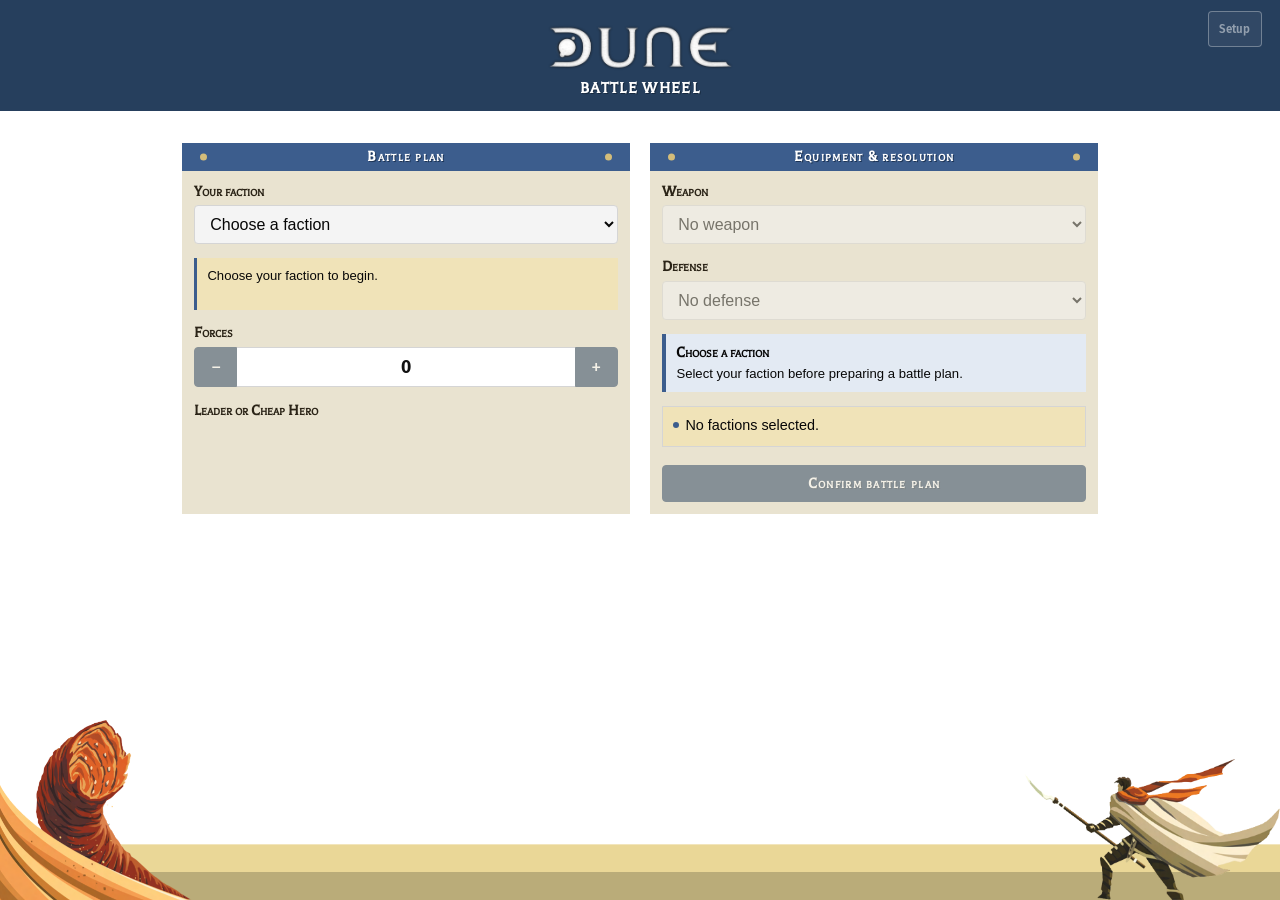
==== index.html @ eeb60cb7 "Add game setup reset and correct leader data" ====
<!DOCTYPE html>
<html lang="en">
  <head>
    <meta charset="UTF-8" />
    <meta name="viewport" content="width=device-width, initial-scale=1.0" />
    <meta name="theme-color" content="#263f5d" />
    <title>Dune Battle Wheel</title>
    <link rel="preconnect" href="https://fonts.googleapis.com" />
    <link rel="preconnect" href="https://fonts.gstatic.com" crossorigin />
    <link href="https://fonts.googleapis.com/css2?family=Balthazar&family=Fira+Sans:wght@300;400;500;600;700&display=swap" rel="stylesheet" />
    <link rel="stylesheet" href="styles.css?v=20260916-leader-values" />
  </head>
  <body>
    <div class="app-shell">
      <header id="rulebook-header">
        <h1 id="resetApplication" class="rulebook-title" role="button" tabindex="0" aria-label="Reset application" title="Reset application">
          <img src="img/art-title.png" alt="DUNE" />
          <span>BATTLE WHEEL</span>
        </h1>
        <button id="openGameSetup" class="setup-trigger" type="button" disabled>Setup</button>
      </header>

      <main id="appLayout" class="layout">
        <section class="phase-callout panel controls-panel">
          <h2>Battle plan</h2>
          <div class="panel-body">
            <div class="faction-picker">
              <img id="factionLogo" class="faction-logo" src="img/AT-logo.png" alt="" hidden />
              <div class="field">
                <span class="field-label">Your faction</span>
                <strong id="currentFactionName" class="current-faction-name" hidden></strong>
                <select id="faction" aria-label="Choose your faction">
                  <option value="" selected disabled>Choose a faction</option>
                  <option value="atreides">Atreides</option>
                  <option value="bene">Bene Gesserit</option>
                  <option value="choam">CHOAM</option>
                  <option value="emperor">Emperor</option>
                  <option value="fremen">Fremen</option>
                  <option value="harkonnen">Harkonnen</option>
                  <option value="ixians">Ixians</option>
                  <option value="richese">Richese</option>
                  <option value="guild">Spacing Guild</option>
                  <option value="tleilaxu">Tleilaxu</option>
                  <option value="moritani">Moritani</option>
                  <option value="ecaz">Ecaz</option>
                </select>
              </div>
            </div>

            <p id="factionRule" class="rule-note"></p>

            <div class="field">
              <label id="forcesLabel" for="forces">Forces</label>
              <div class="stepper">
                <button type="button" class="stepper-btn" data-target="forces" data-step="-1" aria-label="Remove one force">−</button>
                <input id="forces" type="number" min="0" max="20" value="6" inputmode="numeric" />
                <button type="button" class="stepper-btn" data-target="forces" data-step="1" aria-label="Add one force">+</button>
              </div>
            </div>

            <div id="specialField" class="field" hidden>
              <label id="specialLabel" for="specialForces">Special forces</label>
              <div class="stepper">
                <button type="button" class="stepper-btn" data-target="specialForces" data-step="-1" aria-label="Remove one special force">−</button>
                <input id="specialForces" type="number" min="0" max="7" value="0" inputmode="numeric" />
                <button type="button" class="stepper-btn" data-target="specialForces" data-step="1" aria-label="Add one special force">+</button>
              </div>
            </div>

            <div id="spiceField" class="field">
              <label for="spice">Spice support</label>
              <div class="stepper">
                <button type="button" class="stepper-btn" data-target="spice" data-step="-1" aria-label="Remove one spice">−</button>
                <input id="spice" type="number" min="0" max="20" value="3" inputmode="numeric" />
                <button type="button" class="stepper-btn" data-target="spice" data-step="1" aria-label="Add one spice">+</button>
              </div>
            </div>

            <label id="fremenOpponentField" class="check-option" hidden>
              <input id="fremenOpponent" type="checkbox" />
              Fighting Fremen
            </label>

            <div class="field leader-field">
              <span class="field-label">Leader or Cheap Hero</span>
              <div id="leaderMenu" class="leader-menu leader-grid" role="listbox" aria-label="Choose a leader"></div>
              <div id="variableLeaderField" class="field variable-leader-field" hidden>
                <label for="variableLeaderStrength">Opponent leader strength</label>
                <div class="stepper">
                  <button type="button" class="stepper-btn" data-target="variableLeaderStrength" data-step="-1" aria-label="Reduce opponent leader strength by one">−</button>
                  <input id="variableLeaderStrength" type="number" min="0" max="7" value="0" inputmode="numeric" />
                  <button type="button" class="stepper-btn" data-target="variableLeaderStrength" data-step="1" aria-label="Increase opponent leader strength by one">+</button>
                </div>
                <small>Zoal matches the printed strength of the opposing leader; use 0 against a Cheap Hero.</small>
              </div>
            </div>
          </div>
        </section>

        <section class="phase-callout panel report-panel">
          <h2>Equipment &amp; resolution</h2>
          <div class="panel-body">
            <div class="field">
              <label for="weapon">Weapon</label>
              <select id="weapon" disabled>
                <option value="none">No weapon</option>
                <option value="projectile">Projectile weapon</option>
                <option value="poison">Poison weapon</option>
                <option value="lasgun">Lasgun</option>
                <option value="worthless">Worthless card</option>
              </select>
            </div>

            <div class="field">
              <label for="defense">Defense</label>
              <select id="defense" disabled>
                <option value="none">No defense</option>
                <option value="shield">Shield</option>
                <option value="snooper">Snooper</option>
                <option value="worthless">Worthless card</option>
              </select>
            </div>

            <div id="battleStatus" class="battle-status" role="status" aria-live="polite"></div>
            <ul id="battleLog" class="battle-log"></ul>

            <button id="confirmBtn" class="primary-btn" type="button" disabled>Confirm battle plan</button>
          </div>
        </section>
      </main>
      <section id="gameSetup" class="phase-callout game-setup-panel" hidden>
        <h2>Game setup</h2>
        <div class="panel-body game-setup-body">
          <p id="gameSetupInstructions" class="game-setup-instructions">Select the factions taking part in this game.</p>
          <div id="gameSetupGrid" class="game-setup-grid" role="group" aria-label="Factions in play"></div>
          <p id="gameSetupNotice" class="game-setup-notice" role="status" aria-live="polite"></p>
          <button id="changeYourFaction" class="game-setup-change" type="button">Change your faction</button>
          <p id="gameSetupSummary" class="game-setup-summary" aria-live="polite"></p>
          <div class="game-setup-actions">
            <button id="cancelGameSetup" type="button">Cancel</button>
            <button id="saveGameSetup" class="game-setup-done" type="button">Done</button>
          </div>
        </div>
      </section>
    </div>

    <footer class="rulebook-footer" aria-hidden="true">
      <p class="footer-artwork">
        <img class="footer-worm-art" src="img/art-cover-worm.png" alt="" />
        <img class="footer-fremen-art" src="img/art-fremen.png" alt="" />
      </p>
    </footer>

    <script src="script.js?v=20260916-leader-values"></script>
  </body>
</html>
---- styles.css ----
/* Shared design system copied from DuneDynamicRulebook. */
:root {
  --footer-height: 3.5rem;
  --page-margin: 8px;

  --blue-heading: #263f5d;
  --blue-callout: #3c5d8d;

  --sand-light: #f0e3b8;
  --sand-heading: #d4bd7a;

  --text-dark: #111;
  --border-light: #d5d5d5;
}

* {
  box-sizing: border-box;
}

[hidden] {
  display: none !important;
}

body {
  margin: var(--page-margin);
  padding-bottom: calc(var(--footer-height) + 0.5rem);
  font-family: "Trebuchet MS", sans-serif;
  color: var(--text-dark);
  background: #fff;
}

button,
select,
input {
  font: inherit;
}

.app-shell {
  width: min(90rem, 100%);
  margin: 0 auto;
}

/* Exact DuneDynamicRulebook title treatment. */
.rulebook-title {
  position: relative;
  box-sizing: border-box;
  min-height: 2.1rem;
  margin-top: calc(-1 * var(--page-margin));
  margin-inline: calc(-1 * var(--page-margin));
  display: flex;
  flex-direction: column;
  align-items: center;
  gap: 0.35rem;
  padding: 1.5rem 0.75rem 0.75rem;
  background: var(--blue-heading);
  color: #fff;
  font-family: "Copperplate Gothic Bold", "Balthazar", serif;
  font-size: 1.05rem;
  font-variant: small-caps;
  letter-spacing: 0.08em;
  line-height: 1.3;
  text-align: center;
  text-shadow: 1px 1px 0 #172a40;
}

.rulebook-title[role="button"] {
  cursor: pointer;
}

.rulebook-title[role="button"]:focus-visible {
  outline: 2px solid var(--sand-heading);
  outline-offset: -4px;
}

.rulebook-title > img {
  display: block;
  width: auto;
  height: 3rem;
  max-width: 100%;
  object-fit: contain;
}

/* App layout: only the geometry is specific to Battle Wheel. */
.layout {
  display: grid;
  grid-template-columns: minmax(16rem, 0.8fr) minmax(23rem, 1.25fr) minmax(15rem, 0.8fr);
  gap: 1.25rem;
  align-items: stretch;
  padding: 1.25rem 0 2rem;
}

/* Exact phase-callout surface and heading styles from DuneDynamicRulebook. */
.phase-callout {
  box-sizing: border-box;
  width: 90%;
  margin: 1rem auto;
  background: #e9e3d0;
  color: #070707;
}

.phase-callout.panel {
  width: 100%;
  margin: 0;
}

.phase-callout h2 {
  position: relative;
  margin: 0;
  padding: 0.35rem 3rem;
  background: var(--blue-callout);
  color: #fff;
  font-family: "Copperplate Gothic Bold", "Balthazar", serif;
  font-size: 1rem;
  font-variant: small-caps;
  letter-spacing: 0.08em;
  text-align: center;
  text-shadow: 1px 1px 0 #1d3455;
}

.phase-callout h2::before,
.phase-callout h2::after {
  position: absolute;
  top: 50%;
  z-index: 1;
  display: block;
  width: 0.45rem;
  height: 0.45rem;
  border-radius: 50%;
  background: var(--sand-heading);
  content: "";
  transform: translateY(-50%);
}

.phase-callout h2::before {
  left: 1.1rem;
}

.phase-callout h2::after {
  right: 1.1rem;
}

.panel-body {
  padding: 0.75rem;
}

.controls-panel .panel-body {
  display: flex;
  flex-direction: column;
  gap: 0.9rem;
}

.field {
  display: flex;
  flex-direction: column;
  gap: 0.35rem;
}

label {
  font-family: "Copperplate Gothic Bold", "Balthazar", serif;
  font-variant: small-caps;
  font-weight: 700;
  color: #2b2417;
}

select,
.primary-btn {
  box-sizing: border-box;
  display: block;
  width: 100%;
  padding: 0.55rem 0.7rem;
  border: 1px solid var(--border-light);
  border-radius: 0.25rem;
  background: #f4f4f4;
  color: inherit;
  text-align: left;
}

select {
  cursor: pointer;
}

select:disabled {
  cursor: not-allowed;
  opacity: 0.5;
}

button:disabled {
  cursor: not-allowed;
  opacity: 0.5;
}

select:hover,
.primary-btn:hover {
  background: var(--sand-light);
}

select:focus-visible,
.primary-btn:focus-visible,
input[type="range"]:focus-visible {
  outline: 2px solid var(--blue-heading);
  outline-offset: 2px;
}

.primary-btn {
  margin-top: 0.25rem;
  background: var(--blue-heading);
  border-color: var(--blue-heading);
  color: #fff;
  font-family: "Copperplate Gothic Bold", "Balthazar", serif;
  font-variant: small-caps;
  font-weight: 700;
  letter-spacing: 0.08em;
  text-align: center;
  text-shadow: 1px 1px 0 #172a40;
  cursor: pointer;
}

.primary-btn:hover {
  color: #342214;
  text-shadow: none;
}

.range-row {
  display: grid;
  grid-template-columns: minmax(0, 1fr) 2.6rem;
  align-items: center;
  gap: 0.65rem;
}

input[type="range"] {
  width: 100%;
  accent-color: var(--blue-callout);
}

.value-chip {
  padding: 0.35rem 0.45rem;
  border: 1px solid #aaa;
  background: var(--sand-light);
  font-weight: 700;
  text-align: center;
}

.wheel-panel {
  display: flex;
  flex-direction: column;
}

.wheel-body {
  display: grid;
  flex: 1;
  place-items: center;
  min-height: 27rem;
}

.battle-wheel-wrap {
  position: relative;
  width: min(100%, 25rem);
  aspect-ratio: 1;
  display: grid;
  place-items: center;
}

.battle-wheel {
  position: relative;
  width: 100%;
  height: 100%;
  border: 0.65rem solid var(--sand-heading);
  border-radius: 50%;
  background:
    conic-gradient(
      from calc(-90deg + var(--wheel-angle, -130deg)),
      #263f5d 0deg 36deg,
      #d4bd7a 36deg 72deg,
      #3c5d8d 72deg 108deg,
      #f0e3b8 108deg 144deg,
      #263f5d 144deg 180deg,
      #d4bd7a 180deg 216deg,
      #3c5d8d 216deg 252deg,
      #f0e3b8 252deg 288deg,
      #263f5d 288deg 324deg,
      #d4bd7a 324deg 360deg
    );
  box-shadow:
    inset 0 0 0 1px rgba(255, 255, 255, 0.35),
    0 0.5rem 1rem rgba(17, 17, 17, 0.2);
  transition: --wheel-angle 0.7s cubic-bezier(0.2, 0.8, 0.2, 1), box-shadow 0.35s ease;
}

.battle-wheel::before {
  position: absolute;
  inset: 16%;
  border: 1px solid var(--sand-heading);
  border-radius: 50%;
  background: rgba(240, 227, 184, 0.38);
  content: "";
}

.center-badge {
  position: absolute;
  inset: 32%;
  z-index: 1;
  display: grid;
  place-items: center;
  border: 0.25rem solid var(--sand-heading);
  border-radius: 50%;
  background: var(--blue-heading);
  color: #fff;
  text-align: center;
}

.center-badge strong {
  display: block;
  font-family: "Balthazar", serif;
  font-size: clamp(2.4rem, 4vw, 3.4rem);
  font-weight: 400;
  line-height: 1;
}

.center-badge small {
  font-family: "Fira Sans", sans-serif;
  font-size: 0.6rem;
  font-weight: 700;
  letter-spacing: 0.16em;
}

.pointer {
  position: absolute;
  top: -0.1rem;
  left: 50%;
  z-index: 2;
  width: 0;
  height: 0;
  border-right: 0.8rem solid transparent;
  border-left: 0.8rem solid transparent;
  border-top: 2rem solid #342214;
  transform: translateX(-50%);
}

.battle-log {
  display: flex;
  flex-direction: column;
  gap: 0.65rem;
  margin: 0;
  padding: 0;
  list-style: none;
}

.battle-log li {
  position: relative;
  padding: 0.55rem 0.65rem 0.65rem 1.4rem;
  border: 1px solid var(--border-light);
  background: #f4f4f4;
  font-size: 0.9rem;
  line-height: 1.35;
}

.battle-log li:nth-child(odd) {
  background: var(--sand-light);
}

.battle-log li::before {
  position: absolute;
  top: 0.9rem;
  left: 0.6rem;
  width: 0.4rem;
  height: 0.4rem;
  border-radius: 50%;
  background: var(--blue-callout);
  content: "";
}

/* Exact fixed footer and artwork rules from DuneDynamicRulebook. */
.rulebook-footer {
  position: fixed;
  right: 0;
  bottom: 0;
  left: 0;
  z-index: 10;

  display: grid;
  grid-template-rows: repeat(2, minmax(0, 1fr));
  align-items: stretch;
  justify-content: stretch;

  box-sizing: border-box;
  height: var(--footer-height);
  margin: 0;
  padding: 0;
  border: 0;

  background:
    linear-gradient(
      to bottom,
      #ead797 0 50%,
      #baac79 50% 100%
    );

  box-shadow:
    inset 0 1px 0 rgba(255, 255, 255, 0.35);

  color: #342214;
}

.footer-artwork {
  position: absolute;
  inset: 0;
  z-index: 11;
  margin: 0;
  pointer-events: none;
}

.footer-fremen-art {
  position: absolute;
  right: 0;
  bottom: 0;
  width: clamp(10rem, 23vw, 16rem);
  height: auto;
  pointer-events: none;
}

.footer-worm-art {
  position: absolute;
  bottom: 0;
  left: 0;
  width: clamp(8rem, 15vw, 12rem);
  height: auto;
  pointer-events: none;
}

@media (max-width: 64rem) {
  .layout {
    grid-template-columns: 1fr 1.35fr;
  }

  .report-panel {
    grid-column: 1 / -1;
  }
}

@media (max-width: 50rem) {
  :root {
    --footer-height: 6rem;
  }

  .layout {
    grid-template-columns: 1fr;
  }

  .report-panel {
    grid-column: auto;
  }

  .wheel-body {
    min-height: auto;
  }

  .rulebook-footer {
    height: calc(var(--footer-height) + env(safe-area-inset-bottom, 0px));
    padding: 0 0.5rem env(safe-area-inset-bottom, 0px);
    grid-template-rows: 3rem 3rem;
    background: linear-gradient(to bottom, #ead797 0 3rem, #baac79 3rem 100%);
  }

  body {
    padding-bottom: calc(var(--footer-height) + env(safe-area-inset-bottom, 0px) + 0.5rem);
  }

  .footer-fremen-art,
  .footer-worm-art {
    width: 7rem;
    max-height: none;
    bottom: env(safe-area-inset-bottom, 0px);
  }

  .footer-worm-art {
    left: -2.5rem;
  }

  .footer-fremen-art {
    right: -2.5rem;
  }
}
@property --wheel-angle {
  syntax: "<angle>";
  inherits: false;
  initial-value: -130deg;
}

.faction-picker {
  display: grid;
  grid-template-columns: 3.5rem minmax(0, 1fr);
  gap: 0.75rem;
  align-items: center;
}

.faction-logo[hidden] + .field {
  grid-column: 1 / -1;
}

.faction-logo {
  width: 3.5rem;
  height: 3.5rem;
  border-radius: 50%;
  object-fit: contain;
}

.rule-note {
  min-height: 3.2rem;
  margin: 0;
  padding: 0.55rem 0.65rem;
  border-left: 3px solid var(--blue-callout);
  background: var(--sand-light);
  font-size: 0.82rem;
  line-height: 1.35;
}

.stepper {
  display: grid;
  grid-template-columns: 2.7rem minmax(0, 1fr) 2.7rem;
}

.stepper input {
  width: 100%;
  min-width: 0;
  border: 1px solid var(--border-light);
  border-inline: 0;
  border-radius: 0;
  background: #fff;
  color: var(--text-dark);
  font-family: "Fira Sans", sans-serif;
  font-size: 1.1rem;
  font-weight: 700;
  text-align: center;
  appearance: textfield;
}

.stepper input::-webkit-inner-spin-button,
.stepper input::-webkit-outer-spin-button {
  margin: 0;
  appearance: none;
}

.stepper-btn {
  min-height: 2.55rem;
  border: 1px solid var(--blue-heading);
  background: var(--blue-heading);
  color: #fff;
  font-family: "Fira Sans", sans-serif;
  font-size: 1.3rem;
  cursor: pointer;
}

.stepper-btn:first-child {
  border-radius: 0.25rem 0 0 0.25rem;
}

.stepper-btn:last-child {
  border-radius: 0 0.25rem 0.25rem 0;
}

.stepper-btn:hover {
  border-color: var(--sand-heading);
  background: var(--sand-heading);
  color: #342214;
}

.check-option {
  display: flex;
  align-items: center;
  gap: 0.5rem;
  padding: 0.55rem 0.65rem;
  border: 1px solid var(--border-light);
  background: #f4f4f4;
  font-family: "Trebuchet MS", sans-serif;
  font-variant: normal;
  font-weight: 400;
  cursor: pointer;
}

.check-option input {
  accent-color: var(--blue-callout);
}

.dial-marks {
  position: absolute;
  inset: 0;
  pointer-events: none;
}

.dial-marks span {
  position: absolute;
  top: 50%;
  left: 50%;
  color: #fff;
  font-family: "Fira Sans", sans-serif;
  font-size: 0.72rem;
  font-weight: 700;
  text-shadow: 0 1px 2px #111;
  transform:
    translate(-50%, -50%)
    rotate(var(--mark-angle))
    translateY(-10.7rem)
    rotate(calc(-1 * var(--mark-angle)));
}

.score-caption {
  font-family: "Fira Sans", sans-serif;
  font-size: 0.52rem;
  font-weight: 700;
  letter-spacing: 0.12em;
}

.score-grid {
  display: grid;
  grid-template-columns: repeat(3, 1fr);
  width: min(100%, 25rem);
  border: 1px solid #aaa;
}

.score-grid > div {
  display: grid;
  gap: 0.15rem;
  padding: 0.45rem;
  background: #f4f4f4;
  text-align: center;
}

.score-grid > div + div {
  border-left: 1px solid #aaa;
}

.score-grid span {
  font-size: 0.72rem;
}

.score-grid strong {
  color: var(--blue-heading);
  font-family: "Balthazar", serif;
  font-size: 1.55rem;
}

.score-grid .score-grid__total {
  background: var(--sand-light);
}

.wheel-body {
  gap: 1rem;
}

.report-panel .panel-body {
  display: flex;
  flex-direction: column;
  gap: 0.9rem;
}

.battle-status {
  display: grid;
  gap: 0.2rem;
  padding: 0.65rem;
  border-left: 4px solid var(--blue-callout);
  background: #e3eaf3;
}

.battle-status strong {
  font-family: "Balthazar", serif;
  font-variant: small-caps;
}

.battle-status span {
  font-size: 0.82rem;
  line-height: 1.3;
}

.battle-status--safe {
  border-left-color: #45764c;
  background: #e4f0e4;
}

.battle-status--warning {
  border-left-color: #946600;
  background: #fff3cd;
}

.battle-status--danger {
  border-left-color: #8d2f2f;
  background: #f5dede;
}

.battle-wheel.is-confirmed {
  animation: confirm-plan 0.7s ease;
}

@keyframes confirm-plan {
  0%, 100% { box-shadow: inset 0 0 0 1px rgba(255,255,255,.35), 0 .5rem 1rem rgba(17,17,17,.2); }
  50% { box-shadow: inset 0 0 0 1px rgba(255,255,255,.35), 0 0 2rem var(--sand-heading); }
}

@media (max-width: 30rem) {
  .rulebook-title {
    padding-top: 1rem;
  }

  .rulebook-title > img {
    height: 2.4rem;
  }

  .panel-body {
    padding: 0.65rem;
  }

  .battle-wheel-wrap {
    width: min(100%, 20rem);
  }

  .dial-marks span {
    transform:
      translate(-50%, -50%)
      rotate(var(--mark-angle))
      translateY(-8.45rem)
      rotate(calc(-1 * var(--mark-angle)));
  }
}
.field-label {
  color: #2b2417;
  font-family: "Copperplate Gothic Bold", "Balthazar", serif;
  font-variant: small-caps;
  font-weight: 700;
}

.circularize {
  aspect-ratio: 1;
  border-radius: 50%;
  object-fit: cover;
}

.variable-leader-field {
  margin-top: 0.85rem;
}

.variable-leader-field small {
  color: #4a4335;
  font-size: 0.78rem;
  line-height: 1.35;
}

.leader-menu.leader-grid {
  position: static;
  display: block;
  max-height: none;
  padding: 0;
  border: 0;
  overflow: visible;
  background: transparent;
  box-shadow: none;
}

.leader-actions {
  display: flex;
  gap: 0.4rem;
  margin-bottom: 0.75rem;
}

.leader-utility {
  display: inline-flex;
  align-items: center;
  gap: 0.35rem;
  padding: 0.35rem 0.55rem;
  border: 1px solid var(--border-light);
  border-radius: 0.25rem;
  background: #f4f4f4;
  color: var(--text-dark);
  font-size: 0.75rem;
  cursor: pointer;
  opacity: 0.62;
}

.leader-utility > span:first-child {
  font-family: "Balthazar", serif;
  font-size: 1rem;
  font-weight: 700;
}

.leader-utility:hover {
  background: var(--sand-light);
  opacity: 0.88;
}

.leader-utility[aria-selected="true"] {
  border-color: var(--blue-heading);
  background: var(--sand-light);
  opacity: 1;
}

.leader-portraits {
  display: grid;
  grid-template-columns: repeat(3, minmax(0, 1fr));
  gap: clamp(0.75rem, 3vw, 1.25rem);
  width: 100%;
}

.leader-option--portrait {
  appearance: none;
  display: block;
  justify-self: stretch;
  box-sizing: border-box;
  width: 100%;
  max-width: 7rem;
  height: auto;
  aspect-ratio: 1;
  margin: 0 auto;
  padding: 0;
  border: 0;
  border-radius: 50%;
  overflow: visible;
  background: transparent;
  box-shadow: none;
  cursor: pointer;
  filter: grayscale(1) saturate(0);
  opacity: 0.42;
  transition: filter 160ms ease, opacity 160ms ease;
}

.leader-option--portrait > img.circularize {
  display: block;
  box-sizing: border-box;
  width: 100%;
  height: 100%;
  border: 0;
  border-radius: 50%;
  object-fit: contain;
  box-shadow: none;
  pointer-events: none;
}

.leader-option--portrait:hover {
  filter: grayscale(0.35) saturate(0.7);
  opacity: 0.8;
}

.leader-option--portrait[aria-selected="true"] {
  filter: none;
  opacity: 1;
}

.leader-option--portrait:focus-visible,
.leader-utility:focus-visible {
  outline: 2px solid var(--blue-heading);
  outline-offset: 3px;
}
.leader-portraits--five {
  grid-template-columns: repeat(6, minmax(0, 1fr));
}

.leader-portraits--five > .leader-option--portrait {
  grid-column: span 2;
}

.leader-portraits--five > .leader-option--portrait:nth-child(4) {
  grid-column: 2 / span 2;
}

.leader-portraits--five > .leader-option--portrait:nth-child(5) {
  grid-column: 4 / span 2;
}
.leader-option--portrait {
  display: grid;
  place-items: center;
}

.leader-option--portrait > img.circularize {
  width: 88%;
  height: auto;
  max-height: 88%;
  aspect-ratio: auto;
  object-fit: contain;
}
.captured-prompt {
  margin: 0 0 0.65rem;
  padding: 0.5rem 0.6rem;
  border-left: 3px solid var(--blue-callout);
  background: var(--sand-light);
  font-size: 0.82rem;
  line-height: 1.25;
}

.captured-prompt--faction {
  display: flex;
  align-items: center;
  gap: 0.5rem;
}

.captured-prompt--faction > img {
  width: 2rem;
  height: 2rem;
  object-fit: contain;
}

.captured-factions {
  display: grid;
  grid-template-columns: repeat(4, minmax(0, 1fr));
  gap: 0.65rem;
}

.captured-faction-option {
  appearance: none;
  display: grid;
  place-items: center;
  width: 100%;
  max-width: 4.5rem;
  aspect-ratio: 1;
  margin: 0 auto;
  padding: 0;
  border: 0;
  background: transparent;
  cursor: pointer;
  filter: none;
  opacity: 1;
  transition: filter 160ms ease, opacity 160ms ease, transform 160ms ease;
}

.captured-faction-option > img {
  display: block;
  width: 100%;
  height: 100%;
  object-fit: contain;
  pointer-events: none;
}

.captured-faction-option:hover {
  transform: translateY(-1px);
}

.captured-faction-option:focus-visible {
  outline: 2px solid var(--blue-heading);
  outline-offset: 3px;
}
@font-face {
  font-family: "Advokat Modern Digits";
  src: url("fonts/AdvokatModern-Digits.ttf") format("truetype");
  font-display: swap;
  font-style: normal;
  font-weight: 400;
}

.center-badge {
  inset: 27%;
  display: flex;
  flex-direction: column;
  align-items: center;
  justify-content: center;
  gap: 0.15rem;
  padding: 0.55rem 0.35rem 0.45rem;
  border: 0.2rem solid #b99a4f;
  background:
    radial-gradient(circle at 35% 20%, rgb(255 255 255 / 24%), transparent 38%),
    linear-gradient(135deg, #ead797, #cfb870);
  color: #111;
  box-shadow:
    inset 0 0 0 1px rgb(255 255 255 / 30%),
    0 0.25rem 0.7rem rgb(17 17 17 / 20%);
}

.force-window {
  position: relative;
  display: grid;
  place-items: center;
  width: 78%;
  height: clamp(3.45rem, 9vw, 4.4rem);
  border: 1px solid #74613b;
  border-top: 0;
  border-radius: 0 0 0.55rem 0.55rem;
  background: rgb(239 222 166 / 40%);
}

.force-window::after {
  position: absolute;
  top: -0.85rem;
  bottom: -1.45rem;
  left: 50%;
  z-index: 2;
  width: 1px;
  background: #342214;
  content: "";
  transform: translateX(-50%);
}

.center-badge .force-window__value {
  position: relative;
  z-index: 1;
  display: flex;
  align-items: center;
  justify-content: center;
  width: 100%;
  color: #050505;
  font-family: "Advokat Modern Digits", fantasy;
  font-size: clamp(2.65rem, 7vw, 3.8rem);
  font-weight: 400;
  line-height: 0.8;
  text-shadow: none;
}

.center-badge .force-window__value--half {
  justify-content: space-evenly;
}

.center-badge .force-window__value--half > span {
  flex: 0 0 38%;
  text-align: center;
}

.force-window__label {
  position: relative;
  z-index: 3;
  color: #24180e;
  font-family: "Copperplate Gothic Bold", "Balthazar", serif;
  font-size: clamp(0.52rem, 1.5vw, 0.7rem);
  font-weight: 700;
  letter-spacing: 0.06em;
  line-height: 1;
}

.center-badge small {
  position: relative;
  z-index: 3;
  margin-top: 0.18rem;
  color: #263f5d;
  font-size: clamp(0.48rem, 1.4vw, 0.62rem);
}
/* Integrated game setup selector and two-panel layout. */
.layout {
  grid-template-columns: repeat(2, minmax(16rem, 28rem));
  justify-content: center;
}

.report-panel {
  grid-column: auto;
}

#rulebook-header { position: relative; }

.setup-trigger {
  position: absolute;
  top: 0.7rem;
  right: 0.65rem;
  z-index: 2;
  min-height: 2.25rem;
  padding: 0.35rem 0.65rem;
  border: 1px solid rgb(255 255 255 / 65%);
  border-radius: 0.25rem;
  background: rgb(255 255 255 / 10%);
  color: #fff;
  cursor: pointer;
  font-family: "Fira Sans", sans-serif;
  font-size: 0.72rem;
  font-weight: 600;
}

.current-faction-name {
  color: var(--blue-heading);
  font-family: "Fira Sans", sans-serif;
  font-size: 1.05rem;
}

.game-setup-panel {
  width: min(31rem, 100%);
  margin: 1.25rem auto 2rem;
}

.game-setup-body { padding: 1rem 0.8rem 1.5rem; }

.game-setup-instructions {
  margin: 0 0 1rem;
  padding: 0.65rem 0.75rem;
  border-left: 3px solid var(--blue-callout);
  background: var(--sand-light);
  font-family: "Balthazar", serif;
  line-height: 1.3;
}

.game-setup-grid {
  display: grid;
  grid-template-columns: repeat(3, minmax(0, 1fr));
  gap: 0.8rem 0.7rem;
}

.game-setup-faction {
  position: relative;
  appearance: none;
  display: grid;
  grid-template-rows: 5.25rem 1.7rem;
  justify-items: center;
  align-items: center;
  justify-self: center;
  width: 100%;
  max-width: 7rem;
  padding: 0.65rem 0.35rem 0.45rem;
  border: 2px solid transparent;
  border-radius: 0.55rem;
  background: transparent;
  color: #625e53;
  cursor: pointer;
  font-family: "Fira Sans", sans-serif;
  font-size: 0.66rem;
  font-weight: 600;
  text-transform: uppercase;
}

.game-setup-logo {
  display: block;
  width: 5.25rem;
  height: 5.25rem;
  border-radius: 50%;
  object-fit: contain;
  filter: grayscale(1) saturate(0);
  opacity: 0.34;
}

.game-setup-name {
  display: flex;
  align-items: center;
  justify-content: center;
  width: 100%;
  height: 1.7rem;
  line-height: 1.05;
  text-align: center;
}

.game-setup-faction[data-active="true"] { color: var(--blue-heading); }
.game-setup-faction[data-active="true"] .game-setup-logo { filter: none; opacity: 1; }

.game-setup-faction[data-you="true"] {
  border-color: var(--blue-heading);
  background: rgb(240 227 184 / 60%);
  color: var(--text-dark);
  box-shadow: inset 0 0 0 2px var(--sand-heading);
}

.game-setup-faction[data-you="true"]::after {
  position: absolute;
  top: -0.45rem;
  right: -0.25rem;
  padding: 0.18rem 0.42rem;
  border: 2px solid #e9e3d0;
  border-radius: 999px;
  background: var(--blue-heading);
  color: #fff;
  content: "YOU";
  font-size: 0.58rem;
}

.game-setup-notice {
  min-height: 2.15rem;
  margin: 0.75rem 0 0;
  padding: 0.5rem 0.65rem;
  border-left: 3px solid transparent;
  color: #625e53;
  font-size: 0.75rem;
}

.game-setup-notice[data-warning="true"] {
  border-left-color: #946600;
  background: #fff3cd;
  color: #664d03;
}

.game-setup-change {
  display: block;
  margin: 0.3rem auto 0;
  padding: 0.55rem 0.8rem;
  border: 1px solid var(--blue-heading);
  border-radius: 0.25rem;
  background: var(--blue-heading);
  color: #fff;
  cursor: pointer;
  font-size: 0.78rem;
}

.game-setup-summary {
  margin: 0.8rem 0 0;
  color: #58544b;
  font-size: 0.72rem;
  text-align: center;
}

.game-setup-actions {
  position: sticky;
  bottom: 0;
  display: grid;
  grid-template-columns: 1fr 1.4fr;
  gap: 0.55rem;
  margin: 1rem -0.8rem -1.5rem;
  padding: 0.75rem 0.8rem calc(0.75rem + env(safe-area-inset-bottom));
  border-top: 1px solid #c7bea7;
  background: rgb(233 227 208 / 96%);
}

.game-setup-actions button {
  min-height: 2.65rem;
  border: 1px solid #b7b0a1;
  border-radius: 0.25rem;
  background: #f5f4f0;
  color: #333;
  cursor: pointer;
}

.game-setup-actions .game-setup-done {
  border-color: var(--blue-heading);
  background: var(--blue-heading);
  color: #fff;
}

@media (max-width: 50rem) {
  .layout { grid-template-columns: 1fr; }
}
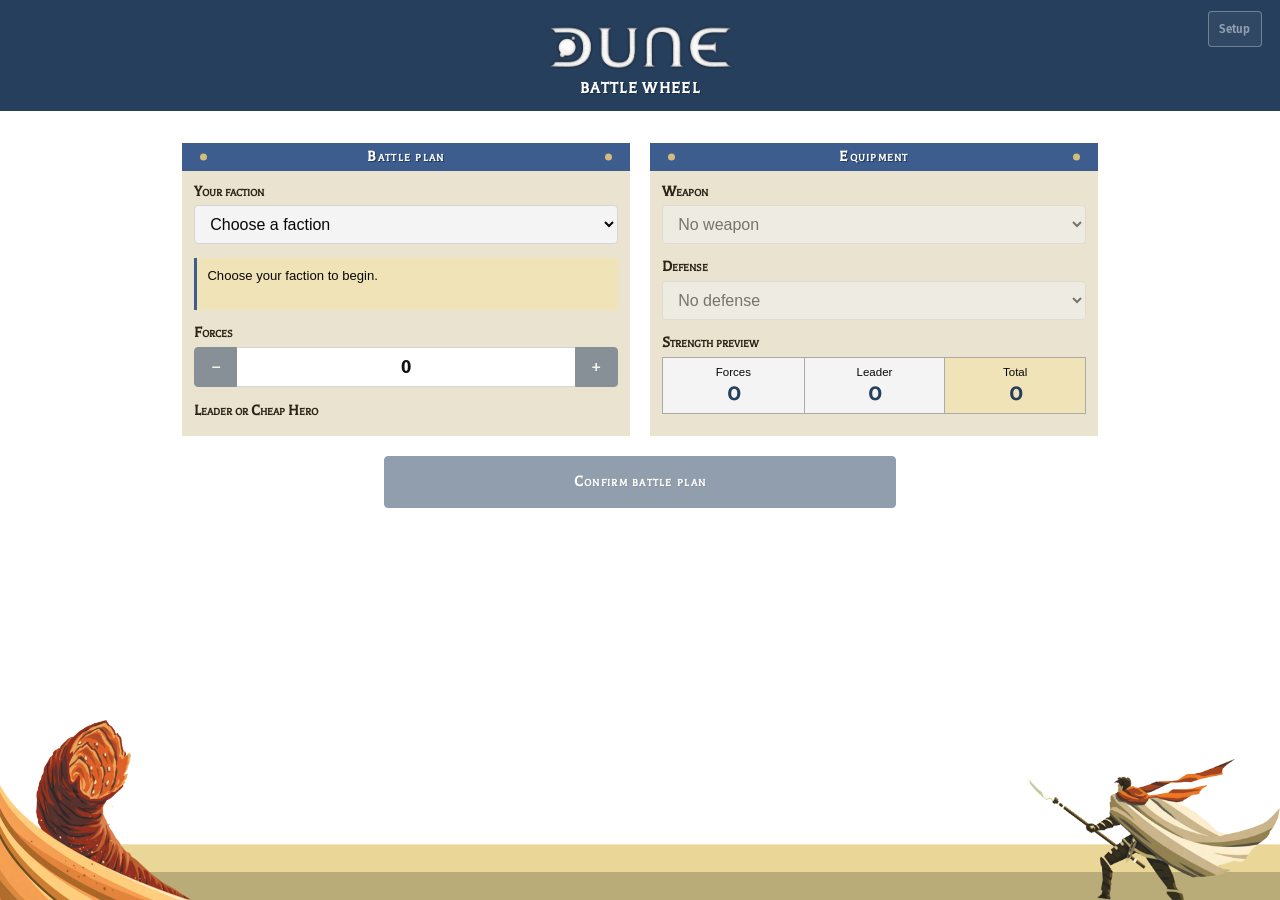
==== commit e80b801f: "Add battle plan result and Kwisatz Haderach" ====
--- a/index.html
+++ b/index.html
@@ -8,7 +8,7 @@
     <link rel="preconnect" href="https://fonts.googleapis.com" />
     <link rel="preconnect" href="https://fonts.gstatic.com" crossorigin />
     <link href="https://fonts.googleapis.com/css2?family=Balthazar&family=Fira+Sans:wght@300;400;500;600;700&display=swap" rel="stylesheet" />
-    <link rel="stylesheet" href="styles.css?v=20260916-leader-values" />
+    <link rel="stylesheet" href="styles.css?v=20260916-kwisatz" />
   </head>
   <body>
     <div class="app-shell">
@@ -84,21 +84,21 @@
             <div class="field leader-field">
               <span class="field-label">Leader or Cheap Hero</span>
               <div id="leaderMenu" class="leader-menu leader-grid" role="listbox" aria-label="Choose a leader"></div>
-              <div id="variableLeaderField" class="field variable-leader-field" hidden>
-                <label for="variableLeaderStrength">Opponent leader strength</label>
-                <div class="stepper">
-                  <button type="button" class="stepper-btn" data-target="variableLeaderStrength" data-step="-1" aria-label="Reduce opponent leader strength by one">−</button>
-                  <input id="variableLeaderStrength" type="number" min="0" max="7" value="0" inputmode="numeric" />
-                  <button type="button" class="stepper-btn" data-target="variableLeaderStrength" data-step="1" aria-label="Increase opponent leader strength by one">+</button>
-                </div>
-                <small>Zoal matches the printed strength of the opposing leader; use 0 against a Cheap Hero.</small>
-              </div>
+              <label id="kwisatzField" class="kwisatz-option" hidden>
+                <input id="kwisatzHaderach" type="checkbox" />
+                <img src="img/token-kwisatz-haderach.png" alt="" />
+                <span>
+                  <strong>Kwisatz Haderach</strong>
+                  <small>+2 leader strength</small>
+                </span>
+              </label>
+
             </div>
           </div>
         </section>
 
         <section class="phase-callout panel report-panel">
-          <h2>Equipment &amp; resolution</h2>
+          <h2>Equipment</h2>
           <div class="panel-body">
             <div class="field">
               <label for="weapon">Weapon</label>
@@ -121,13 +121,93 @@
               </select>
             </div>
 
-            <div id="battleStatus" class="battle-status" role="status" aria-live="polite"></div>
-            <ul id="battleLog" class="battle-log"></ul>
-
-            <button id="confirmBtn" class="primary-btn" type="button" disabled>Confirm battle plan</button>
+            <div class="preparation-preview" aria-live="polite">
+              <span class="field-label">Strength preview</span>
+              <div class="score-grid preparation-score-grid">
+                <div><span>Forces</span><strong id="previewForces">0</strong></div>
+                <div><span>Leader</span><strong id="previewLeader">0</strong></div>
+                <div class="score-grid__total"><span>Total</span><strong id="previewTotal">0</strong></div>
+              </div>
+            </div>
+
+            <div id="battleStatus" class="battle-status" role="status" aria-live="polite" hidden></div>
+            <ul id="battleLog" class="battle-log" hidden></ul>
+
+
           </div>
         </section>
+
+        <div class="plan-confirm-row">
+          <button id="confirmBtn" class="primary-btn plan-confirm-button" type="button" disabled>Confirm battle plan</button>
+        </div>
       </main>
+
+      <section id="battlePlanResult" class="phase-callout battle-plan-result" hidden>
+        <h2>Revealed battle plan</h2>
+        <div class="panel-body result-screen-body">
+          <div class="result-layout">
+            <div class="reconstructed-wheel" id="resultWheel">
+              <div class="result-force-window">
+                <strong id="resultForceStrength">0</strong>
+                <span>FORCE</span>
+              </div>
+              <strong class="result-wheel-title">BATTLE WHEEL</strong>
+              <span id="resultFactionName" class="result-wheel-faction"></span>
+              <div id="resultLeaderSlot" class="result-leader-slot">
+                <img id="resultLeaderImage" alt="" hidden />
+                <span id="resultLeaderFallback">—</span>
+              </div>
+              <img id="resultKwisatzImage" class="result-kwisatz-token" src="img/token-kwisatz-haderach.png" alt="Kwisatz Haderach" hidden />
+              <span id="resultLeaderName" class="result-leader-name">No leader</span>
+            </div>
+
+            <div class="result-details">
+              <div class="result-cards" aria-label="Treachery cards used">
+                <article id="resultWeaponCard" class="result-card" data-empty="true">
+                  <span>Weapon</span>
+                  <img id="resultWeaponImage" alt="" hidden />
+                  <strong id="resultWeaponName">No weapon</strong>
+                </article>
+                <article id="resultDefenseCard" class="result-card" data-empty="true">
+                  <span>Defense</span>
+                  <img id="resultDefenseImage" alt="" hidden />
+                  <strong id="resultDefenseName">No defense</strong>
+                </article>
+              </div>
+
+              <div id="variableLeaderField" class="field variable-leader-field" hidden>
+                <label for="variableLeaderStrength">Opponent leader strength</label>
+                <div class="stepper">
+                  <button type="button" class="stepper-btn" data-target="variableLeaderStrength" data-step="-1" aria-label="Reduce opponent leader strength by one">−</button>
+                  <input id="variableLeaderStrength" type="number" min="0" max="7" value="0" inputmode="numeric" />
+                  <button type="button" class="stepper-btn" data-target="variableLeaderStrength" data-step="1" aria-label="Increase opponent leader strength by one">+</button>
+                </div>
+                <small>Zoal matches the printed strength of the opposing leader; use 0 against a Cheap Hero.</small>
+              </div>
+
+              <label id="leaderKilledField" class="check-option" hidden>
+                <input id="resultLeaderKilled" type="checkbox" />
+                Leader killed by the opponent’s weapon
+              </label>
+
+              <div class="result-breakdown-block">
+                <span class="field-label">Strength breakdown</span>
+                <ul id="resultBreakdown" class="result-breakdown" aria-live="polite"></ul>
+              </div>
+
+              <div class="score-grid result-score-grid" aria-live="polite">
+                <div><span>Forces</span><strong id="resultForces">0</strong></div>
+                <div><span>Leader</span><strong id="resultLeader">0</strong></div>
+                <div class="score-grid__total"><span>Final total</span><strong id="resultTotal">0</strong></div>
+              </div>
+
+              <p id="resultOutcome" class="battle-status battle-status--neutral"></p>
+              <button id="backToPlan" class="result-back-button" type="button">Back</button>
+            </div>
+          </div>
+        </div>
+      </section>
+
       <section id="gameSetup" class="phase-callout game-setup-panel" hidden>
         <h2>Game setup</h2>
         <div class="panel-body game-setup-body">
@@ -151,6 +231,6 @@
       </p>
     </footer>
 
-    <script src="script.js?v=20260916-leader-values"></script>
+    <script src="script.js?v=20260916-kwisatz"></script>
   </body>
 </html>
--- a/styles.css
+++ b/styles.css
@@ -733,6 +733,46 @@
   object-fit: cover;
 }
 
+.kwisatz-option {
+  display: grid;
+  grid-template-columns: auto 3.4rem minmax(0, 1fr);
+  gap: .65rem;
+  align-items: center;
+  margin-top: .8rem;
+  padding: .55rem .65rem;
+  border: 1px solid #b9a469;
+  border-radius: .25rem;
+  background: var(--sand-light);
+  cursor: pointer;
+}
+
+.kwisatz-option input {
+  accent-color: var(--blue-callout);
+}
+
+.kwisatz-option img {
+  width: 3.4rem;
+  height: 3.4rem;
+  border-radius: 50%;
+  object-fit: contain;
+}
+
+.kwisatz-option span {
+  display: grid;
+  gap: .12rem;
+}
+
+.kwisatz-option strong {
+  color: var(--blue-heading);
+  font-family: "Balthazar", serif;
+  font-variant: small-caps;
+}
+
+.kwisatz-option small {
+  color: #4a4335;
+  font-size: .76rem;
+}
+
 .variable-leader-field {
   margin-top: 0.85rem;
 }
@@ -1211,4 +1251,313 @@
 
 @media (max-width: 50rem) {
   .layout { grid-template-columns: 1fr; }
+}
+/* Revealed battle plan screen. */
+.plan-confirm-row {
+  grid-column: 1 / -1;
+  display: flex;
+  justify-content: center;
+}
+
+.plan-confirm-button {
+  width: min(100%, 32rem);
+  min-height: 3.2rem;
+  margin: 0;
+  font-size: 1rem;
+}
+
+.battle-plan-result {
+  width: min(72rem, calc(100% - 1rem));
+  margin-block: 1.25rem 2rem;
+}
+
+.result-screen-body {
+  padding: clamp(0.8rem, 2.5vw, 1.5rem);
+}
+
+.result-layout {
+  display: grid;
+  grid-template-columns: minmax(18rem, 1.1fr) minmax(17rem, 0.9fr);
+  gap: clamp(1rem, 4vw, 2.5rem);
+  align-items: center;
+}
+
+.reconstructed-wheel {
+  position: relative;
+  width: min(100%, 31rem);
+  aspect-ratio: 1;
+  justify-self: center;
+  flex: none;
+  overflow: visible;
+  border: 0.35rem solid #bca568;
+  border-radius: 50%;
+  background:
+    radial-gradient(circle at 45% 32%, rgba(255,255,255,.32), transparent 38%),
+    repeating-conic-gradient(from -2deg, rgba(66,52,29,.08) 0deg 1deg, transparent 1deg 18deg),
+    #dfd0a2;
+  box-shadow: inset 0 0 2.2rem rgba(83,61,28,.25), 0 .7rem 1.3rem rgba(17,17,17,.22);
+}
+
+.reconstructed-wheel::before {
+  position: absolute;
+  inset: 3.5%;
+  border: 1px solid rgba(83,61,28,.35);
+  border-radius: 50%;
+  content: "";
+}
+
+.result-force-window {
+  position: absolute;
+  top: 3.5%;
+  left: 50%;
+  z-index: 2;
+  display: grid;
+  min-width: 4.8rem;
+  padding: 0.25rem 0.65rem 0.4rem;
+  border: 1px solid #6d5a35;
+  background: rgba(239,224,179,.96);
+  color: #111;
+  text-align: center;
+  transform: translateX(-50%);
+  box-shadow: 0 .15rem .3rem rgba(34,26,14,.22);
+}
+
+.result-force-window strong {
+  font-family: "Balthazar", serif;
+  font-size: clamp(2.2rem, 8vw, 3.5rem);
+  font-weight: 400;
+  line-height: 1;
+}
+
+.result-force-window span {
+  margin-top: .15rem;
+  font-family: "Fira Sans", sans-serif;
+  font-size: .66rem;
+  letter-spacing: .08em;
+}
+
+.result-wheel-title {
+  position: absolute;
+  top: 25%;
+  right: 8%;
+  left: 8%;
+  color: #332b20;
+  font-family: "Copperplate Gothic Bold", "Balthazar", serif;
+  font-size: clamp(1.65rem, 6vw, 3rem);
+  font-variant: small-caps;
+  letter-spacing: .02em;
+  text-align: center;
+  text-shadow: 1px 1px 0 #f3e8c5;
+  transform: rotate(-7deg);
+}
+
+.result-wheel-faction {
+  position: absolute;
+  top: 40%;
+  right: 12%;
+  left: 12%;
+  color: #665737;
+  font-family: "Fira Sans", sans-serif;
+  font-size: .62rem;
+  font-weight: 700;
+  letter-spacing: .16em;
+  text-align: center;
+}
+
+.result-leader-slot {
+  position: absolute;
+  bottom: 17%;
+  left: 50%;
+  display: grid;
+  width: clamp(5.5rem, 24%, 7.5rem);
+  aspect-ratio: 1;
+  place-items: center;
+  overflow: hidden;
+  border: .28rem solid #756344;
+  border-radius: 50%;
+  background: rgba(244,230,191,.88);
+  box-shadow: inset 0 0 0 .2rem rgba(255,255,255,.35);
+  transform: translateX(-50%);
+}
+
+.result-leader-slot img {
+  width: 100%;
+  height: 100%;
+  object-fit: cover;
+}
+
+.result-leader-slot span {
+  color: #665737;
+  font-family: "Balthazar", serif;
+  font-size: 2.2rem;
+}
+
+.result-leader-slot[data-killed="true"] img {
+  filter: grayscale(1) brightness(.55);
+}
+
+.result-leader-slot[data-killed="true"]::after {
+  position: absolute;
+  color: #a82020;
+  content: "×";
+  font: 700 5rem/1 "Fira Sans", sans-serif;
+  text-shadow: 0 1px 0 #fff;
+}
+
+.result-kwisatz-token {
+  position: absolute;
+  bottom: 15%;
+  left: 59%;
+  z-index: 3;
+  width: clamp(3.2rem, 13%, 4.3rem);
+  aspect-ratio: 1;
+  border-radius: 50%;
+  filter: drop-shadow(0 .18rem .2rem rgba(17,17,17,.35));
+}
+
+.result-kwisatz-token[data-killed="true"] {
+  filter: grayscale(1) brightness(.55) drop-shadow(0 .18rem .2rem rgba(17,17,17,.25));
+}
+
+.result-leader-name {
+  position: absolute;
+  bottom: 11.5%;
+  right: 15%;
+  left: 15%;
+  font-family: "Fira Sans", sans-serif;
+  font-size: .72rem;
+  font-weight: 600;
+  text-align: center;
+}
+
+.result-details {
+  display: flex;
+  flex-direction: column;
+  gap: 1rem;
+}
+
+.result-cards {
+  display: grid;
+  grid-template-columns: repeat(2, minmax(0, 1fr));
+  gap: .8rem;
+}
+
+.result-card {
+  display: grid;
+  grid-template-rows: auto minmax(8rem, 1fr) auto;
+  gap: .4rem;
+  min-width: 0;
+  padding: .6rem;
+  border: 1px solid #a28c58;
+  border-radius: .35rem;
+  background: #f0e3b8;
+  text-align: center;
+}
+
+.result-card > span {
+  color: #4e4027;
+  font-family: "Fira Sans", sans-serif;
+  font-size: .66rem;
+  font-weight: 700;
+  letter-spacing: .1em;
+  text-transform: uppercase;
+}
+
+.result-card img {
+  width: 100%;
+  height: 100%;
+  max-height: 12rem;
+  object-fit: contain;
+}
+
+.result-card strong {
+  min-height: 2.2em;
+  font-size: .82rem;
+}
+
+.result-card[data-empty="true"] {
+  grid-template-rows: auto minmax(8rem, 1fr) auto;
+  background: #eee9dc;
+  opacity: .72;
+}
+
+.result-card[data-empty="true"]::before {
+  grid-row: 2;
+  place-self: center;
+  color: #8a806e;
+  content: "—";
+  font-size: 3rem;
+}
+
+.result-breakdown-block {
+  display: grid;
+  gap: .4rem;
+}
+
+.result-breakdown {
+  margin: 0;
+  padding: 0;
+  border: 1px solid #b9ad91;
+  list-style: none;
+}
+
+.result-breakdown li {
+  display: grid;
+  grid-template-columns: minmax(0, 1fr) auto;
+  gap: 1rem;
+  align-items: baseline;
+  padding: .48rem .6rem;
+  background: #f7f4ea;
+  font-size: .82rem;
+}
+
+.result-breakdown li + li {
+  border-top: 1px solid #d6cdb8;
+}
+
+.result-breakdown strong {
+  color: var(--blue-heading);
+  text-align: right;
+}
+
+.result-breakdown__total {
+  background: var(--sand-light) !important;
+}
+
+.preparation-preview {
+  display: grid;
+  gap: .4rem;
+}
+
+.preparation-score-grid,
+.result-score-grid {
+  width: 100%;
+}
+
+.result-back-button {
+  min-height: 2.8rem;
+  border: 1px solid #aaa;
+  border-radius: .25rem;
+  background: #f7f7f7;
+  color: #1d2f46;
+  font-weight: 600;
+  cursor: pointer;
+}
+
+.result-back-button:hover {
+  background: var(--sand-light);
+}
+
+@media (max-width: 50rem) {
+  .result-layout {
+    grid-template-columns: 1fr;
+  }
+
+  .reconstructed-wheel {
+    width: min(100%, 27rem);
+  }
+
+  .result-details {
+    width: 100%;
+  }
 }
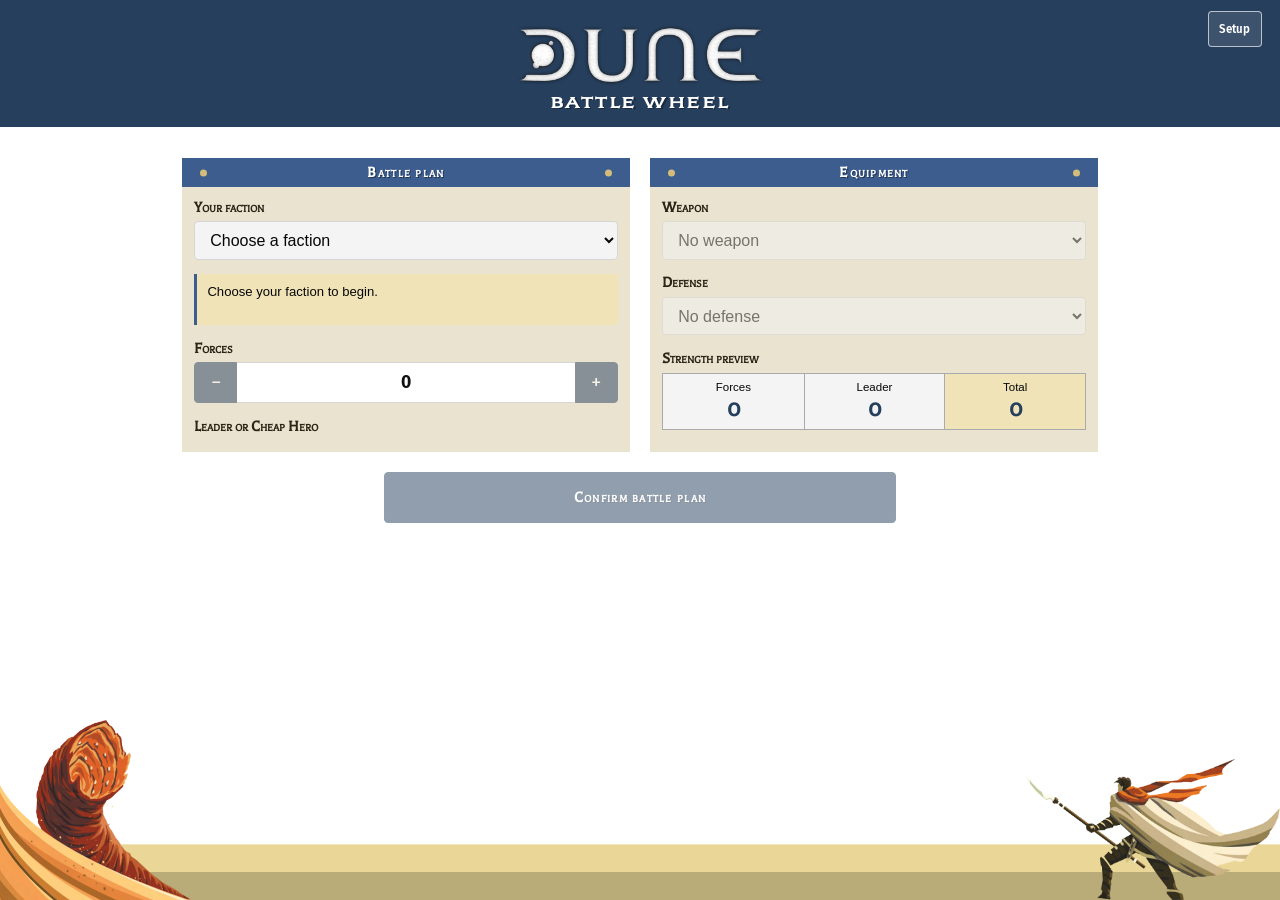
==== commit b4f58412: "Align UI and improve game setup flow" ====
--- a/index.html
+++ b/index.html
@@ -4,22 +4,29 @@
     <meta charset="UTF-8" />
     <meta name="viewport" content="width=device-width, initial-scale=1.0" />
     <meta name="theme-color" content="#263f5d" />
+    <meta name="description" content="A digital battle wheel and combat-plan calculator for Gale Force Nine's Dune board game." />
+    <meta property="og:title" content="Dune Battle Wheel" />
+    <meta property="og:description" content="Build, preview, and resolve battle plans for Gale Force Nine's Dune board game." />
+    <meta property="og:type" content="website" />
+    <meta property="og:url" content="https://lironcareto.github.io/DuneBattleWheel/" />
+    <link rel="canonical" href="https://lironcareto.github.io/DuneBattleWheel/" />
     <title>Dune Battle Wheel</title>
     <link rel="preconnect" href="https://fonts.googleapis.com" />
     <link rel="preconnect" href="https://fonts.gstatic.com" crossorigin />
     <link href="https://fonts.googleapis.com/css2?family=Balthazar&family=Fira+Sans:wght@300;400;500;600;700&display=swap" rel="stylesheet" />
-    <link rel="stylesheet" href="styles.css?v=20260916-kwisatz" />
+    <link rel="stylesheet" href="styles.css?v=20260916-gitignore" />
   </head>
   <body>
+    <header id="rulebook-header">
+      <h1 id="resetApplication" class="rulebook-title" role="button" tabindex="0" aria-label="Reset application" title="Reset application">
+        <img src="img/art-title.png" alt="DUNE" />
+        <span class="heading-text-slot"><span class="heading-text">BATTLE WHEEL</span></span>
+        <span class="title-size-reference" aria-hidden="true">DYNAMIC RULEBOOK</span>
+      </h1>
+      <button id="openGameSetup" class="setup-trigger" type="button" disabled>Setup</button>
+    </header>
+
     <div class="app-shell">
-      <header id="rulebook-header">
-        <h1 id="resetApplication" class="rulebook-title" role="button" tabindex="0" aria-label="Reset application" title="Reset application">
-          <img src="img/art-title.png" alt="DUNE" />
-          <span>BATTLE WHEEL</span>
-        </h1>
-        <button id="openGameSetup" class="setup-trigger" type="button" disabled>Setup</button>
-      </header>
-
       <main id="appLayout" class="layout">
         <section class="phase-callout panel controls-panel">
           <h2>Battle plan</h2>
@@ -202,7 +209,7 @@
               </div>
 
               <p id="resultOutcome" class="battle-status battle-status--neutral"></p>
-              <button id="backToPlan" class="result-back-button" type="button">Back</button>
+              <button id="backToPlan" class="primary-btn plan-confirm-button secondary-btn" type="button">Back</button>
             </div>
           </div>
         </div>
@@ -211,14 +218,15 @@
       <section id="gameSetup" class="phase-callout game-setup-panel" hidden>
         <h2>Game setup</h2>
         <div class="panel-body game-setup-body">
-          <p id="gameSetupInstructions" class="game-setup-instructions">Select the factions taking part in this game.</p>
+          <p id="gameSetupInstructions" class="game-setup-instructions">Select the six factions in play, then confirm which one is yours.</p>
           <div id="gameSetupGrid" class="game-setup-grid" role="group" aria-label="Factions in play"></div>
           <p id="gameSetupNotice" class="game-setup-notice" role="status" aria-live="polite"></p>
-          <button id="changeYourFaction" class="game-setup-change" type="button">Change your faction</button>
           <p id="gameSetupSummary" class="game-setup-summary" aria-live="polite"></p>
           <div class="game-setup-actions">
-            <button id="cancelGameSetup" type="button">Cancel</button>
-            <button id="saveGameSetup" class="game-setup-done" type="button">Done</button>
+            <button id="cancelGameSetup" class="primary-btn plan-confirm-button secondary-btn" type="button">Cancel</button>
+            <button id="backGameSetup" class="primary-btn plan-confirm-button secondary-btn" type="button" hidden>Back</button>
+            <button id="advanceGameSetup" class="primary-btn plan-confirm-button" type="button">Next</button>
+            <button id="saveGameSetup" class="primary-btn plan-confirm-button" type="button" hidden>Done</button>
           </div>
         </div>
       </section>
@@ -231,6 +239,6 @@
       </p>
     </footer>
 
-    <script src="script.js?v=20260916-kwisatz"></script>
+    <script src="script.js?v=20260916-cheap-hero"></script>
   </body>
 </html>
--- a/styles.css
+++ b/styles.css
@@ -80,6 +80,29 @@
   object-fit: contain;
 }
 
+.rulebook-title .heading-text {
+  display: inline-block;
+  width: calc(100% / 1.5);
+  transform: scaleX(1.5);
+  transform-origin: center;
+  overflow-wrap: anywhere;
+}
+
+.rulebook-title > .heading-text-slot {
+  display: block;
+  width: 100%;
+  min-width: 0;
+}
+
+.rulebook-title > .title-size-reference {
+  position: absolute;
+  display: inline-block;
+  visibility: hidden;
+  pointer-events: none;
+  transform: scaleX(1.5);
+  transform-origin: center;
+}
+
 /* App layout: only the geometry is specific to Battle Wheel. */
 .layout {
   display: grid;
@@ -735,7 +758,7 @@
 
 .kwisatz-option {
   display: grid;
-  grid-template-columns: auto 3.4rem minmax(0, 1fr);
+  grid-template-columns: auto 4.3rem minmax(0, 1fr);
   gap: .65rem;
   align-items: center;
   margin-top: .8rem;
@@ -751,10 +774,9 @@
 }
 
 .kwisatz-option img {
-  width: 3.4rem;
-  height: 3.4rem;
-  border-radius: 50%;
-  object-fit: contain;
+  display: block;
+  width: 4.3rem;
+  height: auto;
 }
 
 .kwisatz-option span {
@@ -974,14 +996,6 @@
   outline: 2px solid var(--blue-heading);
   outline-offset: 3px;
 }
-@font-face {
-  font-family: "Advokat Modern Digits";
-  src: url("fonts/AdvokatModern-Digits.ttf") format("truetype");
-  font-display: swap;
-  font-style: normal;
-  font-weight: 400;
-}
-
 .center-badge {
   inset: 27%;
   display: flex;
@@ -1032,7 +1046,7 @@
   justify-content: center;
   width: 100%;
   color: #050505;
-  font-family: "Advokat Modern Digits", fantasy;
+  font-family: "Balthazar", serif;
   font-size: clamp(2.65rem, 7vw, 3.8rem);
   font-weight: 400;
   line-height: 0.8;
@@ -1203,18 +1217,6 @@
   color: #664d03;
 }
 
-.game-setup-change {
-  display: block;
-  margin: 0.3rem auto 0;
-  padding: 0.55rem 0.8rem;
-  border: 1px solid var(--blue-heading);
-  border-radius: 0.25rem;
-  background: var(--blue-heading);
-  color: #fff;
-  cursor: pointer;
-  font-size: 0.78rem;
-}
-
 .game-setup-summary {
   margin: 0.8rem 0 0;
   color: #58544b;
@@ -1234,21 +1236,6 @@
   background: rgb(233 227 208 / 96%);
 }
 
-.game-setup-actions button {
-  min-height: 2.65rem;
-  border: 1px solid #b7b0a1;
-  border-radius: 0.25rem;
-  background: #f5f4f0;
-  color: #333;
-  cursor: pointer;
-}
-
-.game-setup-actions .game-setup-done {
-  border-color: var(--blue-heading);
-  background: var(--blue-heading);
-  color: #fff;
-}
-
 @media (max-width: 50rem) {
   .layout { grid-template-columns: 1fr; }
 }
@@ -1264,6 +1251,18 @@
   min-height: 3.2rem;
   margin: 0;
   font-size: 1rem;
+}
+
+.secondary-btn {
+  border-color: #b7b0a1;
+  background: #f5f4f0;
+  color: var(--blue-heading);
+  text-shadow: none;
+}
+
+.secondary-btn:hover {
+  background: var(--sand-light);
+  color: var(--blue-heading);
 }
 
 .battle-plan-result {
@@ -1410,8 +1409,7 @@
   left: 59%;
   z-index: 3;
   width: clamp(3.2rem, 13%, 4.3rem);
-  aspect-ratio: 1;
-  border-radius: 50%;
+  height: auto;
   filter: drop-shadow(0 .18rem .2rem rgba(17,17,17,.35));
 }
 
@@ -1534,20 +1532,6 @@
   width: 100%;
 }
 
-.result-back-button {
-  min-height: 2.8rem;
-  border: 1px solid #aaa;
-  border-radius: .25rem;
-  background: #f7f7f7;
-  color: #1d2f46;
-  font-weight: 600;
-  cursor: pointer;
-}
-
-.result-back-button:hover {
-  background: var(--sand-light);
-}
-
 @media (max-width: 50rem) {
   .result-layout {
     grid-template-columns: 1fr;
@@ -1560,4 +1544,4 @@
   .result-details {
     width: 100%;
   }
-}+}
